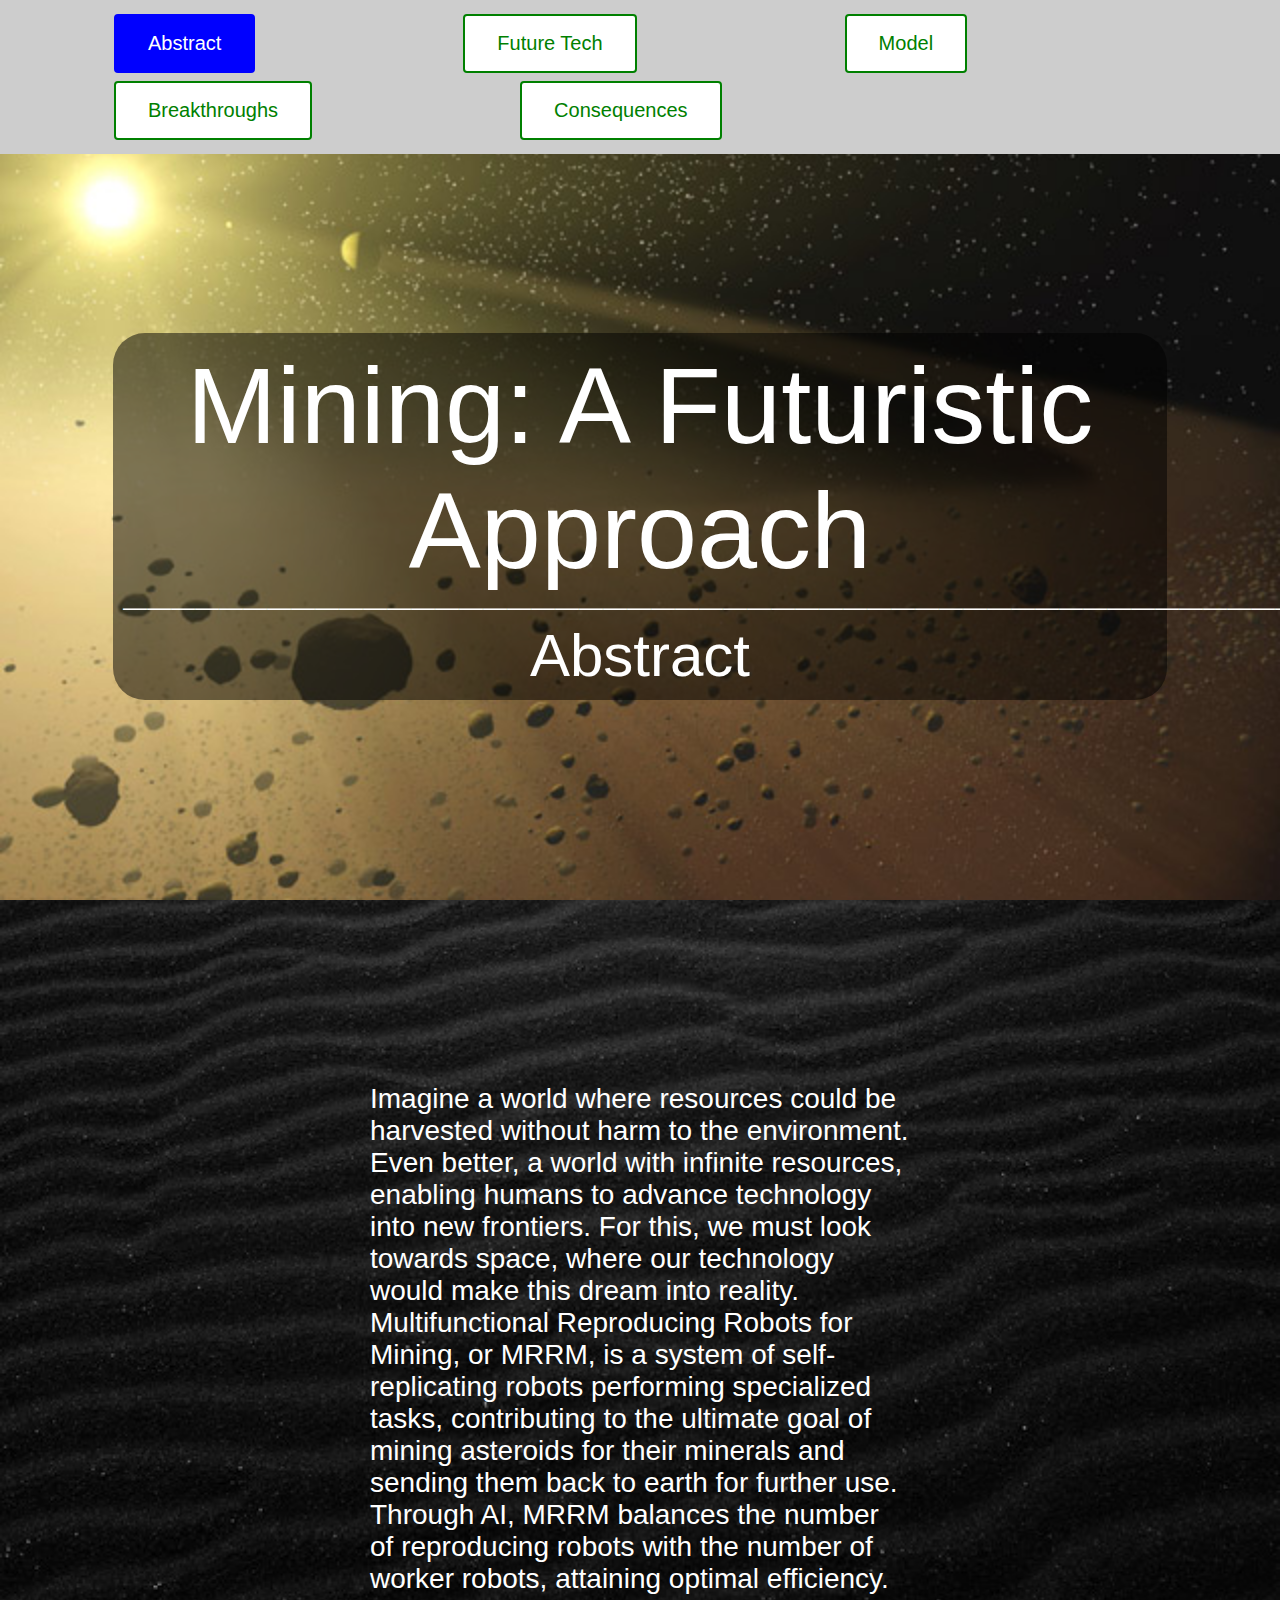
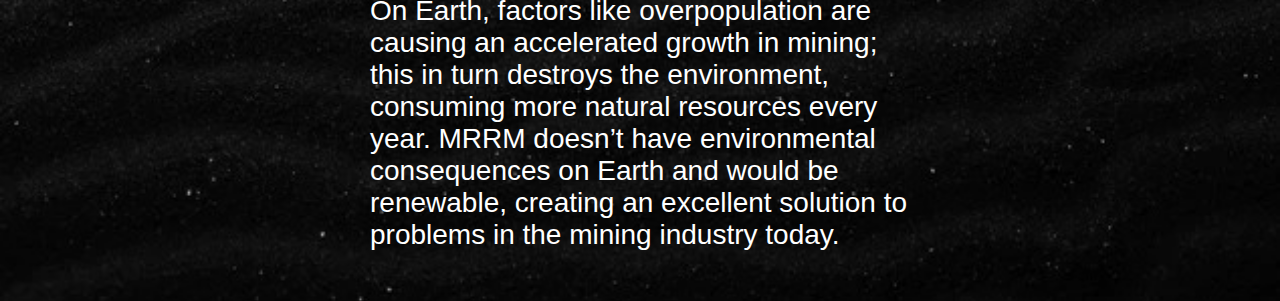
==== abstract.html @ e3690b12 "Update abstract.html" ====
<!DOCTYPE html>
<html>

<head>
  <meta charset="utf-8" />
  <link rel="icon" href="./favicon.png" type="image/png" sizes="16x16">
  <style>
    * {
      box-sizing: border-box;
      margin: 0;
      font-family: "Segoe UI Light", sans-serif;
    }

    .button {
      background-color: white;
      color: green;
      border: 2px solid green;
      text-align: center;
      font-size: 20px;
      transition-duration: 0.8s;
      padding: 16px 32px;
      float: left;
      border-radius: 4px;
      margin: 4px 104px;
    }

    .button:hover {
      background-color: green;
      color: white;
      cursor: pointer;
      box-shadow: 0 12px 16px 0 rgba(0, 0, 0, 0.24), 0 17px 50px 0 rgba(0, 0, 0, 0.19);
      border-radius: 16px;
    }

    .button:active {
      border: 2px solid black;
      background-color: black;
    }

    .title {
      font-family: "Segoe UI Black", sans-serif;
      font-size: 108px;
    }

    .bbbg {
      margin: 113px;
      background-color: rgba(0, 0, 0, 0.5);
      border-radius: 32px;
      padding: 10px;
    }

    .button:active:after {
      border: 2px solid green;
    }

    .button-show {
      background-color: blue;
      color: white;
      border: 2px solid blue;
      text-align: center;
      font-size: 20px;
      padding: 16px 32px;
      float: left;
      border-radius: 4px;
      margin: 4px 104px;
    }

    .header {
      background-position: center center;
      background-size: cover;
      background-image: url('./asteroid.jpg');
      background-repeat: no-repeat;
      background-attachment: fixed;
      padding: 220px 0px;
      text-align: center;
      color: white;
    }

    .subheader {
      font-size: 60px;
    }

    .paragraphline {
      font-size: 24px;
    }

    .navbar {
      overflow: hidden;
      padding: 10px;
      background: #CDCDCD;
      position: fixed;
      top: 0;
      width: 100%;
    }

    .imgbox {
      color: rgb(38, 119, 13);
      border: 2px dashed rgb(38, 119, 13);
      border-radius: 8px;
      font-size: 20px;
      font-family: "Segoe UI";
      font-style: italic;
      text-align: center;
      padding: 10px;
      background: rgba(38, 119, 13, 0.1);
    }

    body {
      background: url('./bg.jpg') no-repeat center;
      background-size: cover;
    }

    div.column1 {
      float: left;
      width: 50%;
      padding: 50px;
      font-size: 28px;
      background-color: rgba(255, 255, 255, 0);
      color: white;
    }

    div.column2 {
      float: left;
      width: 25%;
      padding: 10px;
    }

    .largetext {
      font-family: "Segoe UI Semibold", sans-serif;
      font-size: 60px;
      text-align: center;
      border: 2px solid rgba(0, 132, 255);
      border-radius: 32px;
      color: rgba(0, 132, 255);
      padding: 10px;
      background-color: rgba(0, 132, 255, 0.1);
    }
  </style>
  <title>
    MRRM Overview
  </title>
</head>

<body>
  <div class="navbar">
    <a href="./abstract.html"><button class="button-show">Abstract</button></a>
    <a href="./future-tech.html"><button class="button">Future Tech</button></a>
    <a href="./model.html"><button class="button">Model</button></a>
    <a href="./breakthroughs.html"><button class="button">Breakthroughs</button></a>
    <a href="./consequences.html"><button class="button">Consequences</button></a>
  </div>
  <div class="header">
    <div class="bbbg">
      <p class="title">
        Mining: A Futuristic Approach
      </p>
      <p class="paragraphline">———————————————————————————————————————————————————————————————————</p>
      <p class="subheader">Abstract</p>
    </div>
  </div>
  <div class="background">
    <div class="column2">

    </div>

    <div class="column1">
      Imagine a world where resources could be harvested without harm to the environment. Even better, a world with
      infinite resources, enabling humans to advance technology into new frontiers. For this, we must look towards
      space, where our technology would make this dream into reality. Multifunctional Reproducing Robots for Mining, or
      MRRM, is a system of self-replicating robots performing specialized tasks, contributing to the ultimate goal of
      mining asteroids for their minerals and sending them back to earth for further use. Through AI, MRRM balances the
      number of reproducing robots with the number of worker robots, attaining optimal efficiency. On Earth, factors
      like overpopulation are causing an accelerated growth in mining; this in turn destroys the environment, consuming
      more natural resources every year. MRRM doesn’t have environmental consequences on Earth and would be renewable,
      creating an excellent solution to problems in the mining industry today.
    </div>
    <div class="column2">

    </div>
  </div>
</body>

</html>
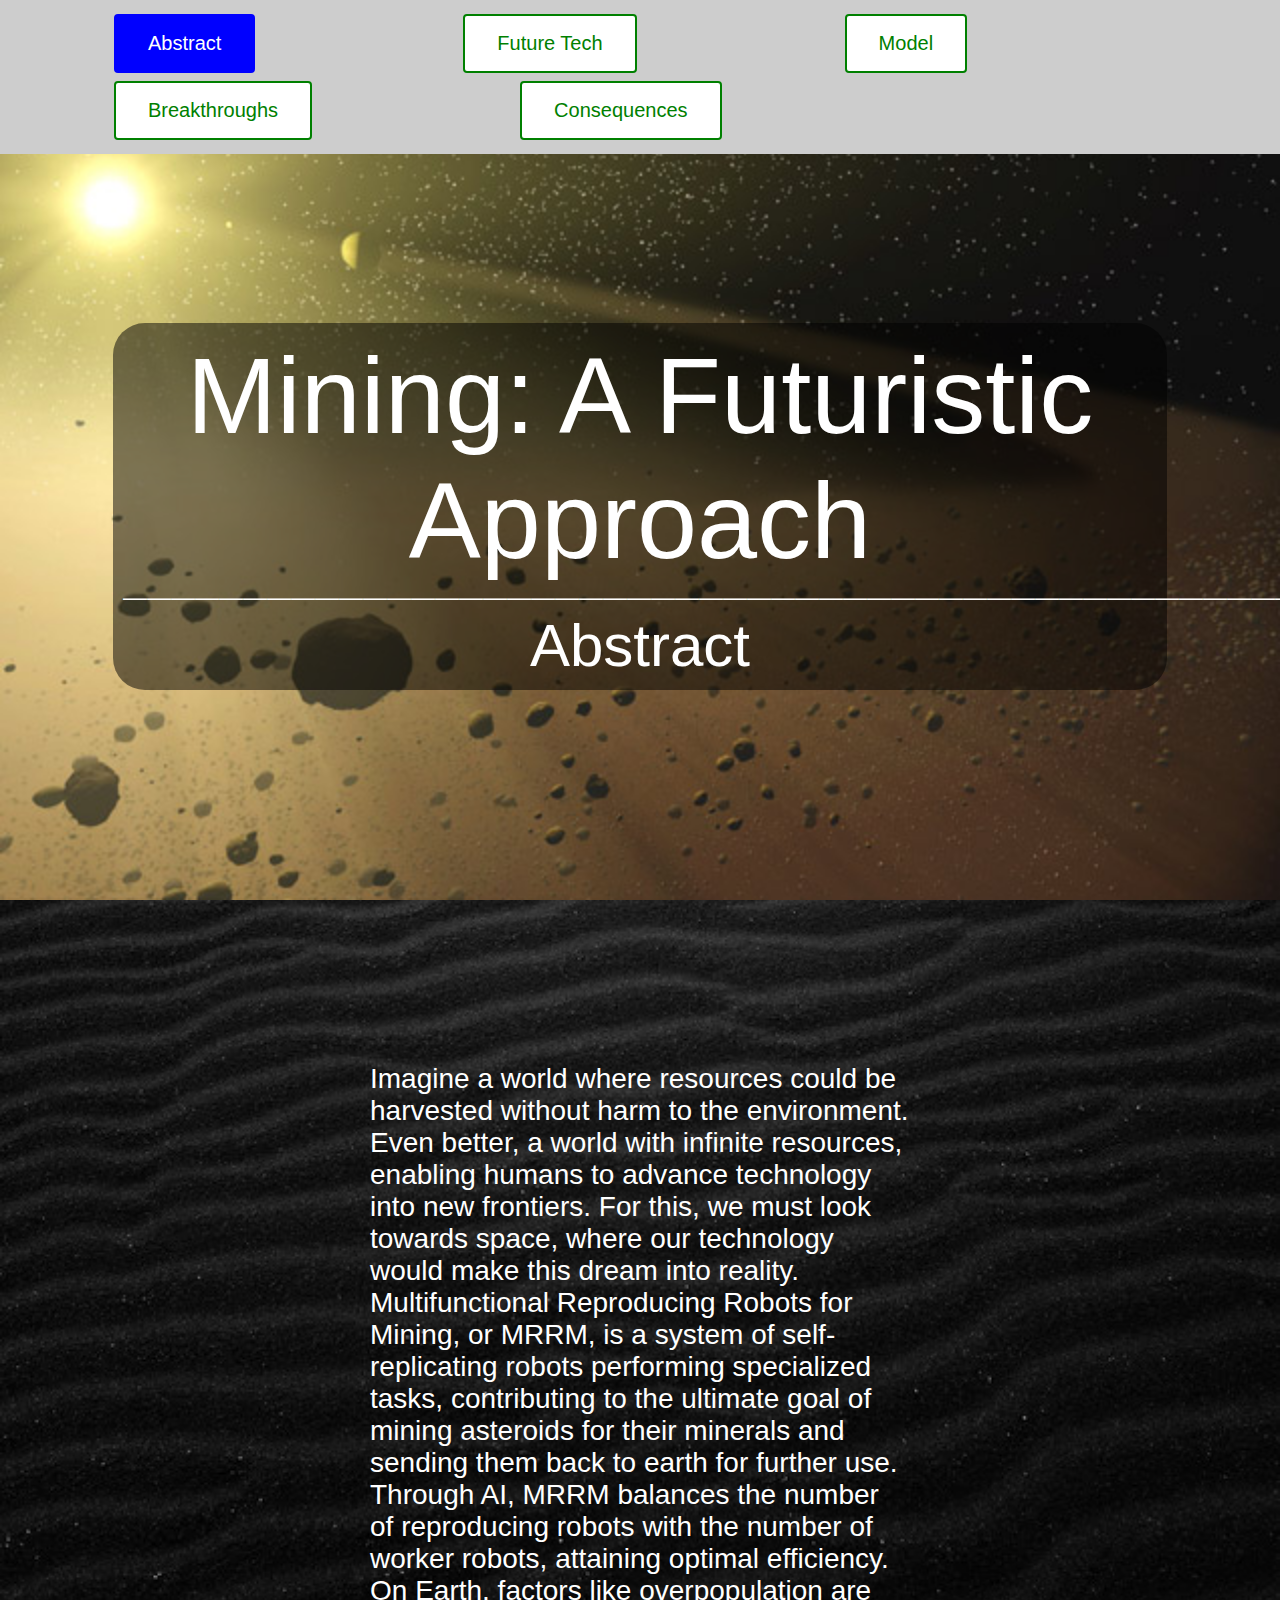
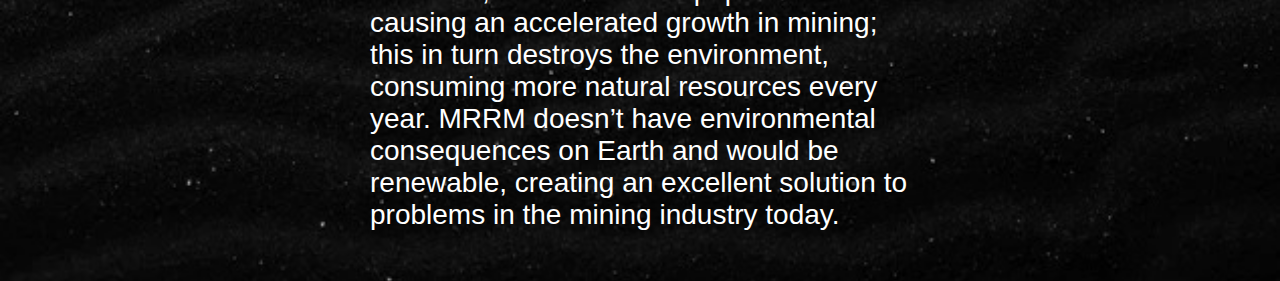
==== commit 29c8df0f: "Update abstract.html" ====
--- a/abstract.html
+++ b/abstract.html
@@ -71,7 +71,7 @@
       background-image: url('./asteroid.jpg');
       background-repeat: no-repeat;
       background-attachment: fixed;
-      padding: 220px 0px;
+      padding: 210px 0px;
       text-align: center;
       color: white;
     }
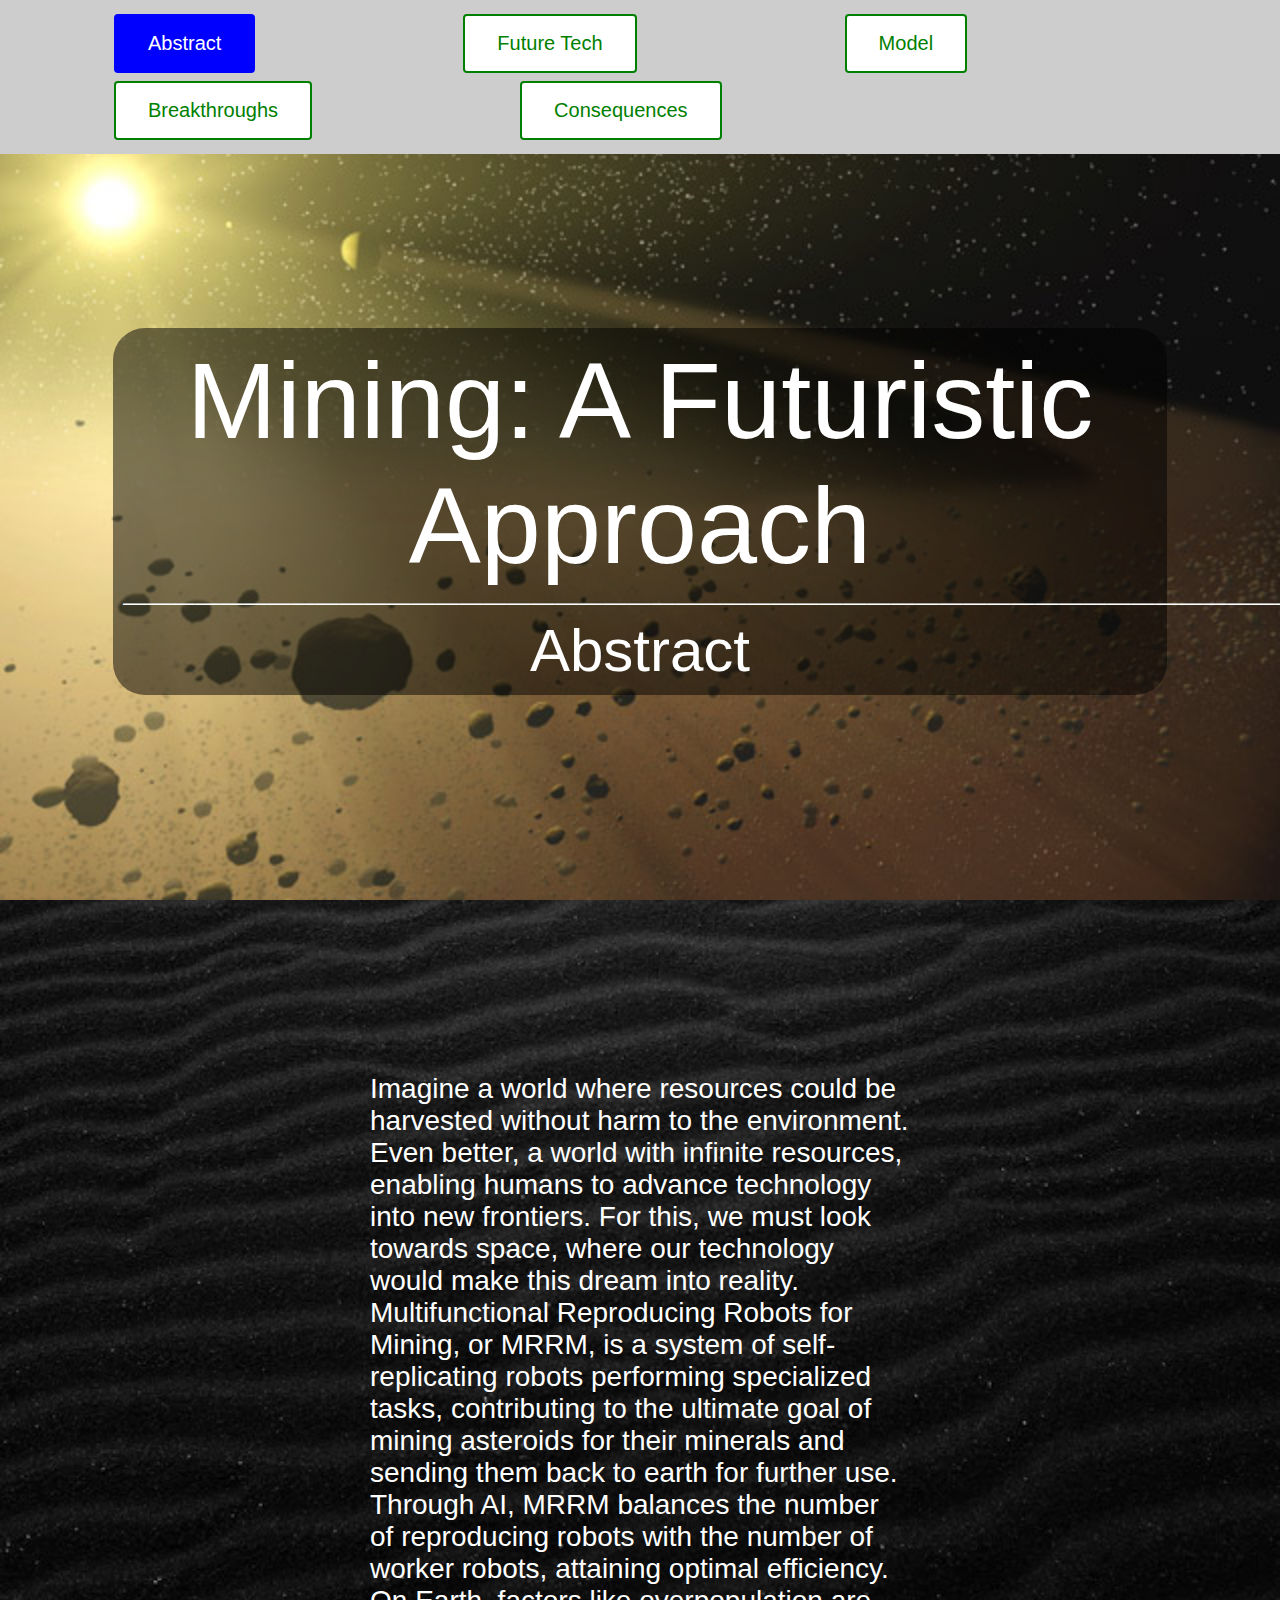
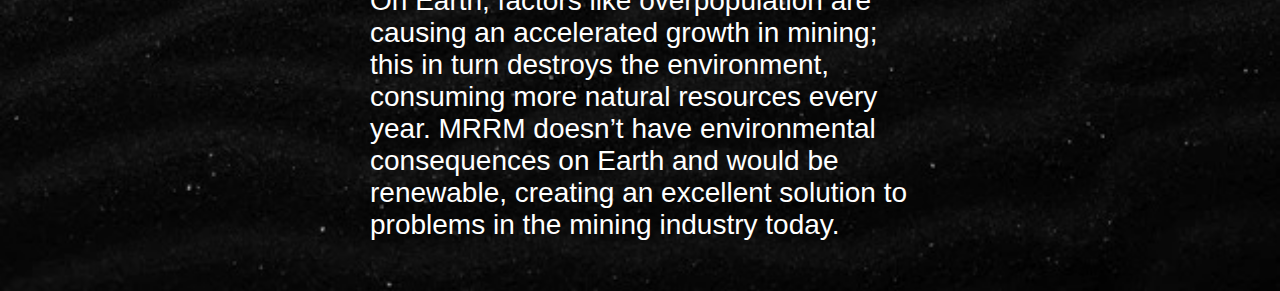
==== commit bdb0eb0b: "Update abstract.html" ====
--- a/abstract.html
+++ b/abstract.html
@@ -71,7 +71,7 @@
       background-image: url('./asteroid.jpg');
       background-repeat: no-repeat;
       background-attachment: fixed;
-      padding: 210px 0px;
+      padding: 215px 0px;
       text-align: center;
       color: white;
     }
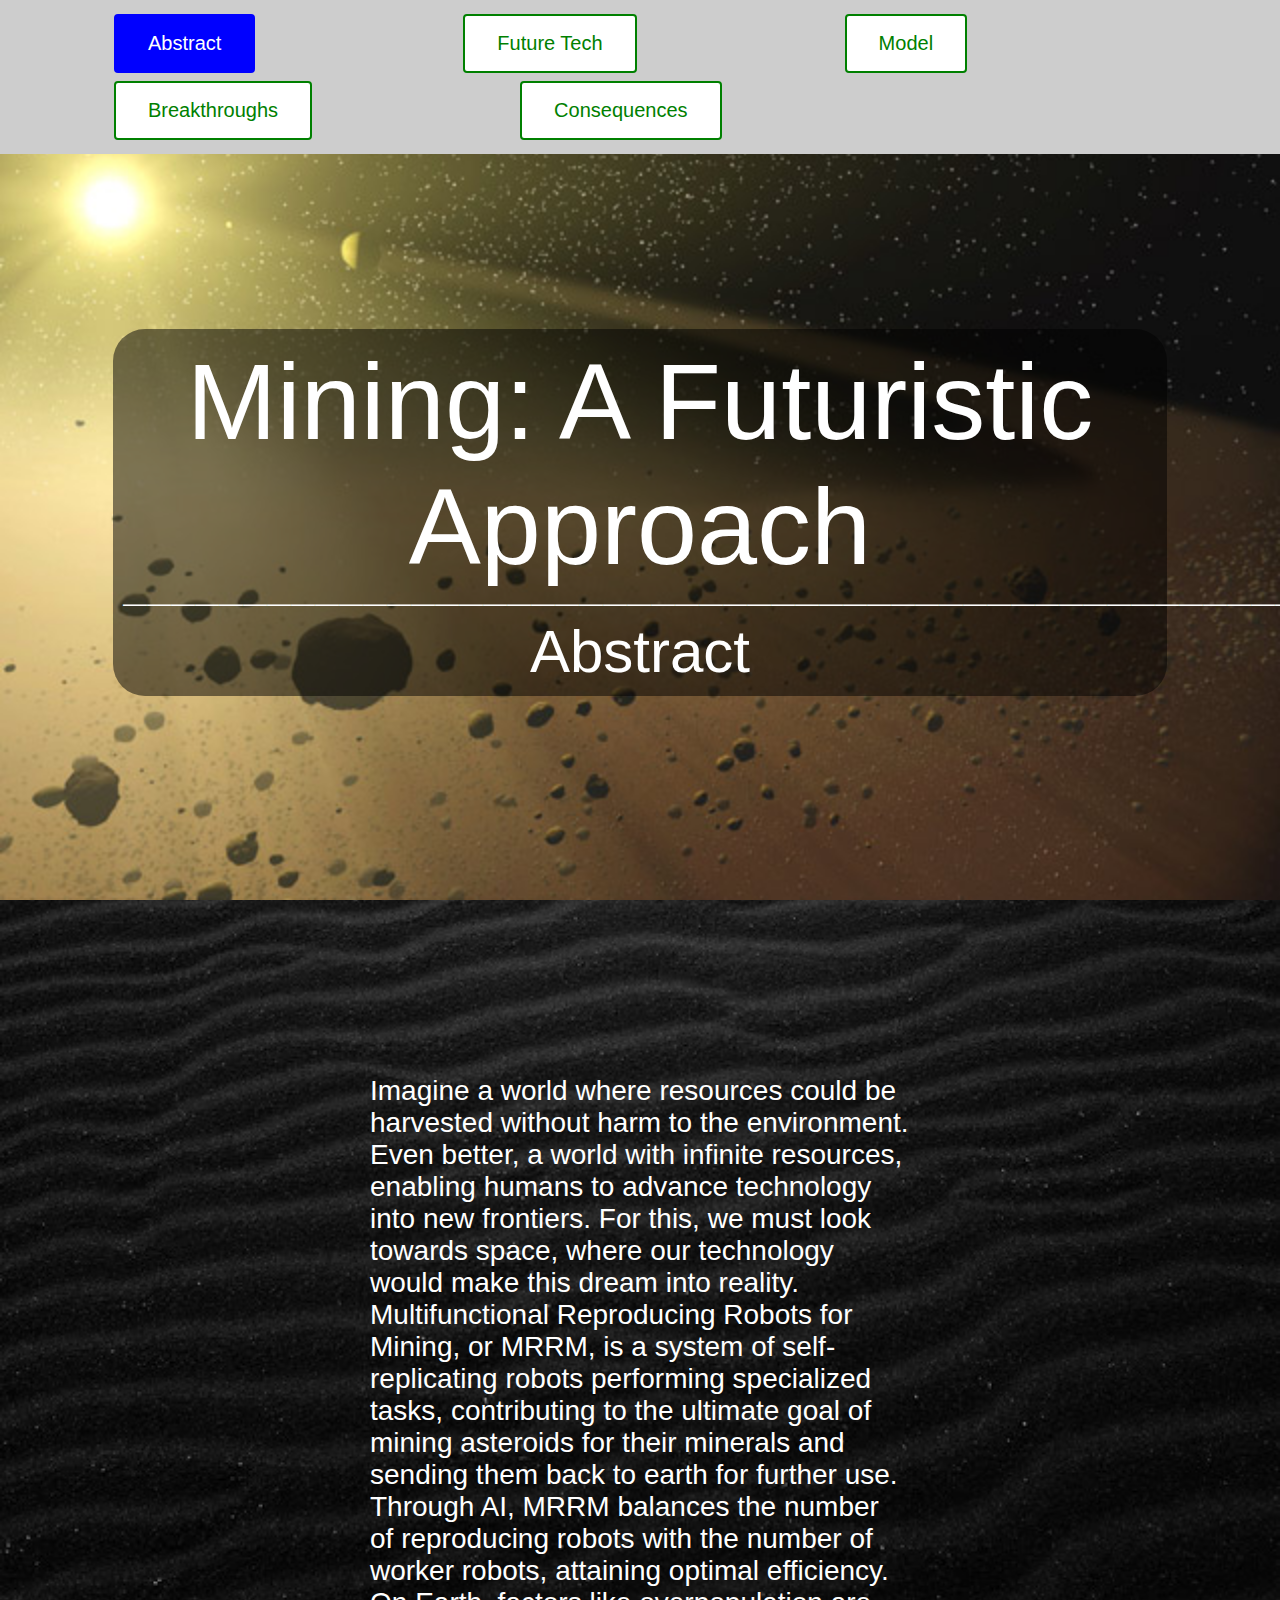
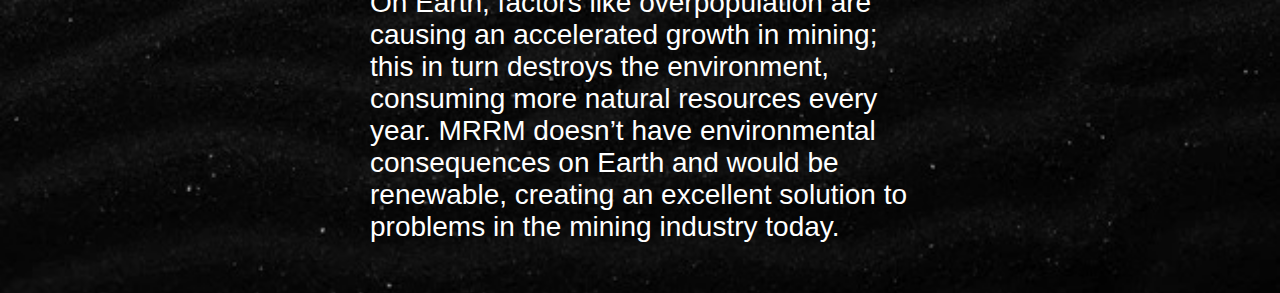
==== commit bab2d1bc: "Update abstract.html" ====
--- a/abstract.html
+++ b/abstract.html
@@ -71,7 +71,7 @@
       background-image: url('./asteroid.jpg');
       background-repeat: no-repeat;
       background-attachment: fixed;
-      padding: 215px 0px;
+      padding: 216px 0px;
       text-align: center;
       color: white;
     }
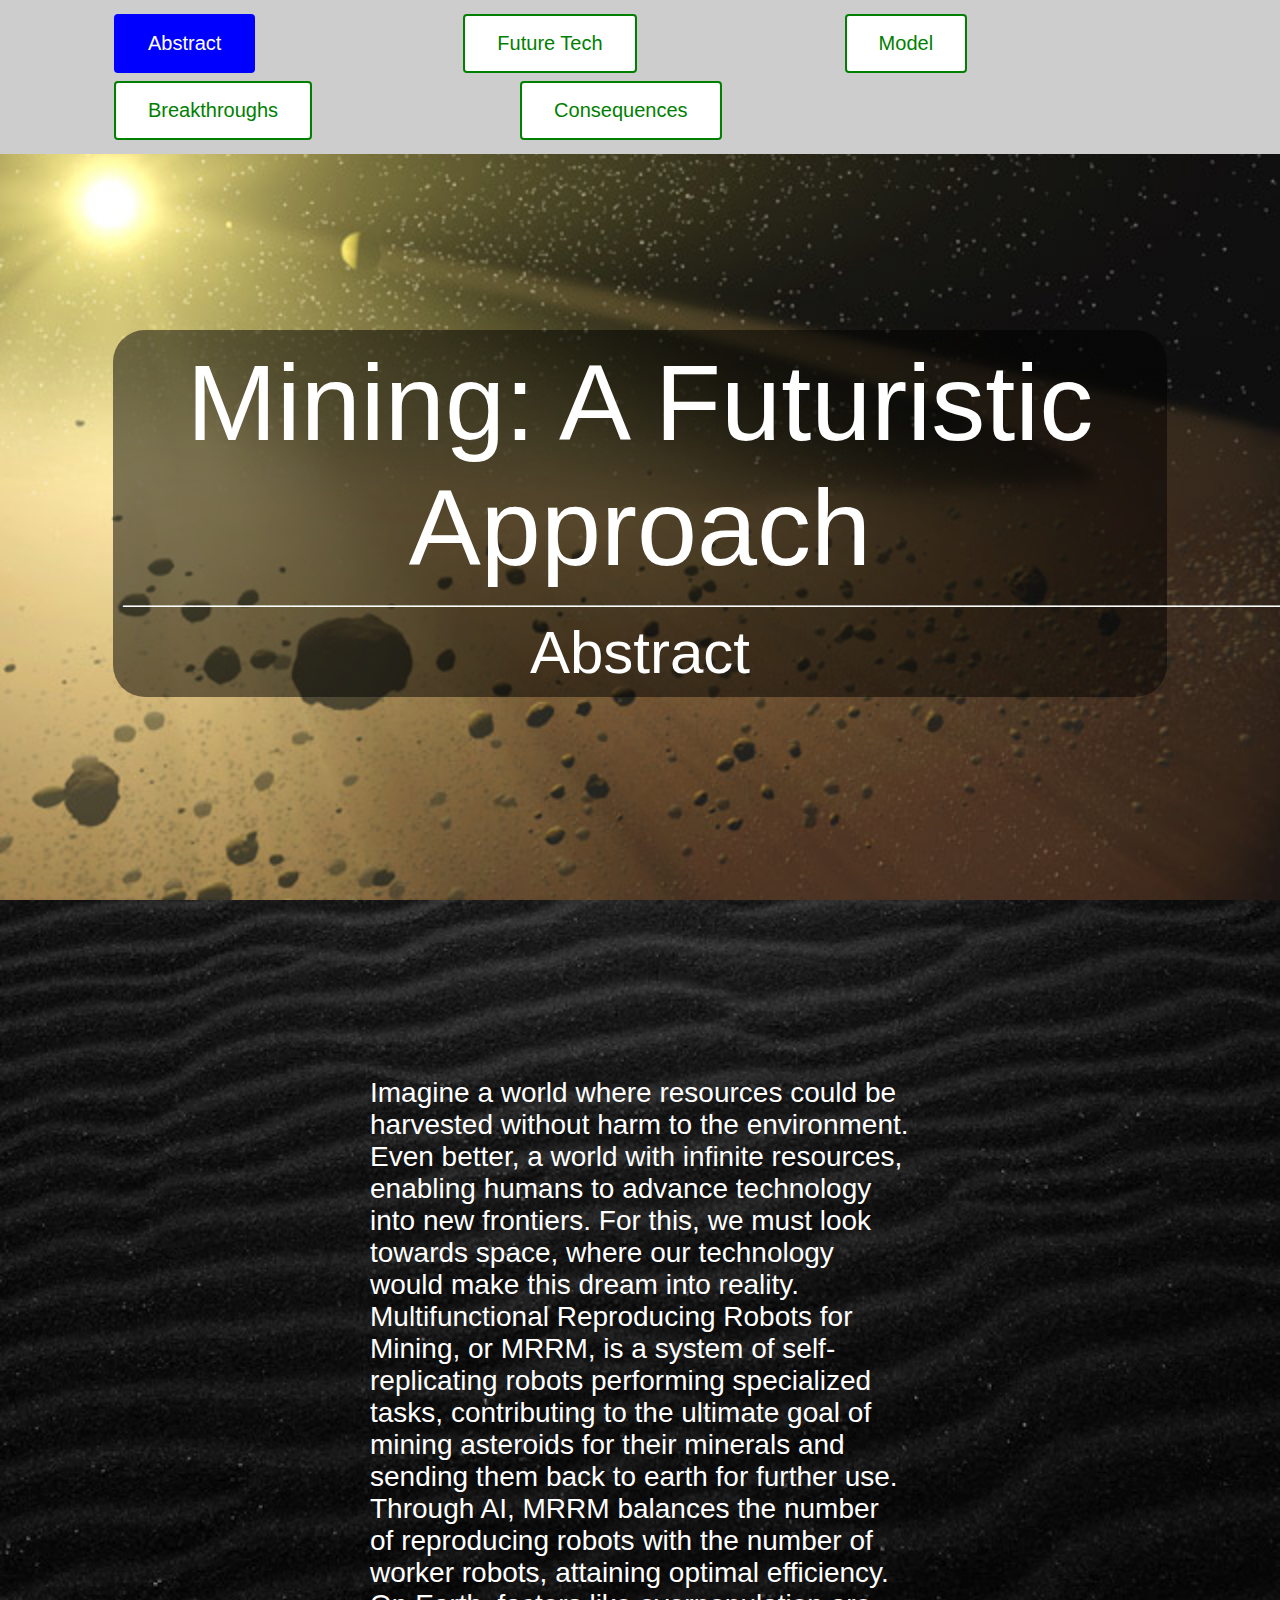
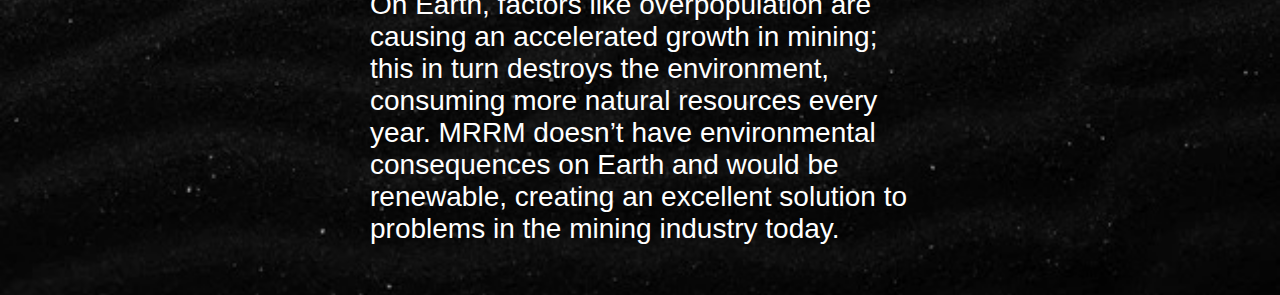
==== commit fe132cad: "Update abstract.html" ====
--- a/abstract.html
+++ b/abstract.html
@@ -71,7 +71,7 @@
       background-image: url('./asteroid.jpg');
       background-repeat: no-repeat;
       background-attachment: fixed;
-      padding: 216px 0px;
+      padding: 217px 0px;
       text-align: center;
       color: white;
     }
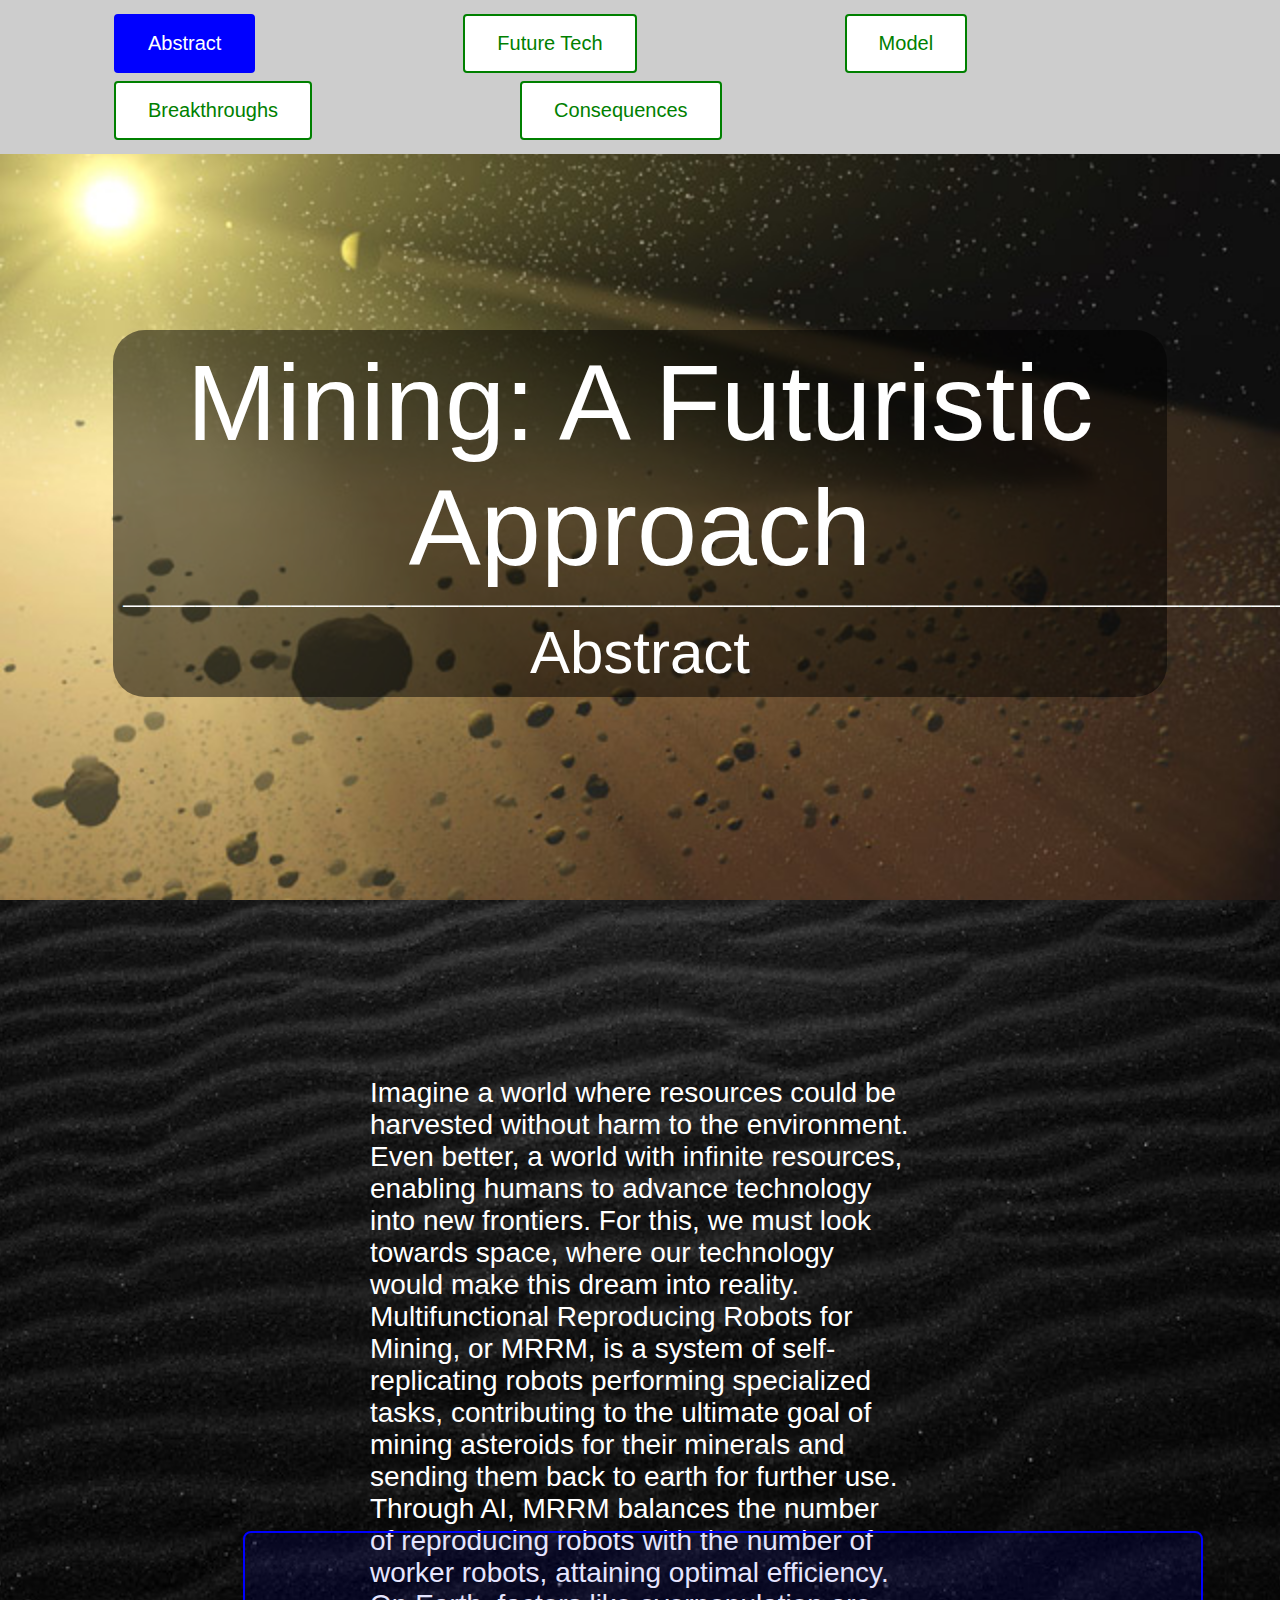
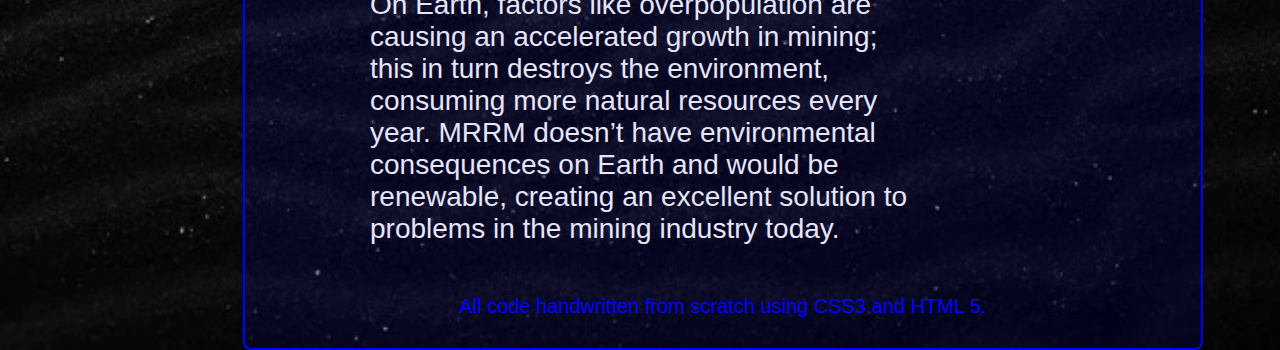
==== commit 4e9451c1: "Coding" ====
--- a/abstract.html
+++ b/abstract.html
@@ -134,6 +134,19 @@
       color: rgba(0, 132, 255);
       padding: 10px;
       background-color: rgba(0, 132, 255, 0.1);
+    }
+
+    .note {
+      font-size: 20px;
+      text-align: center;
+      border: 2px solid blue;
+      border-radius: 8px;
+      color: blue;
+      padding: 30px;
+      background-color: rgba(0, 0, 255, 0.1);
+      position: relative;
+      left: 243px;
+      width: 75%;
     }
   </style>
   <title>
@@ -178,6 +191,10 @@
 
     </div>
   </div>
+  <br></br><br></br><br></br><br></br><br></br><br></br><br></br><br></br><br></br><br></br><br></br><br></br><br></br><br></br>
+  <div class="note">
+    All code handwritten from scratch using CSS3 and HTML 5.
+  </div>
 </body>
 
-</html>
+</html>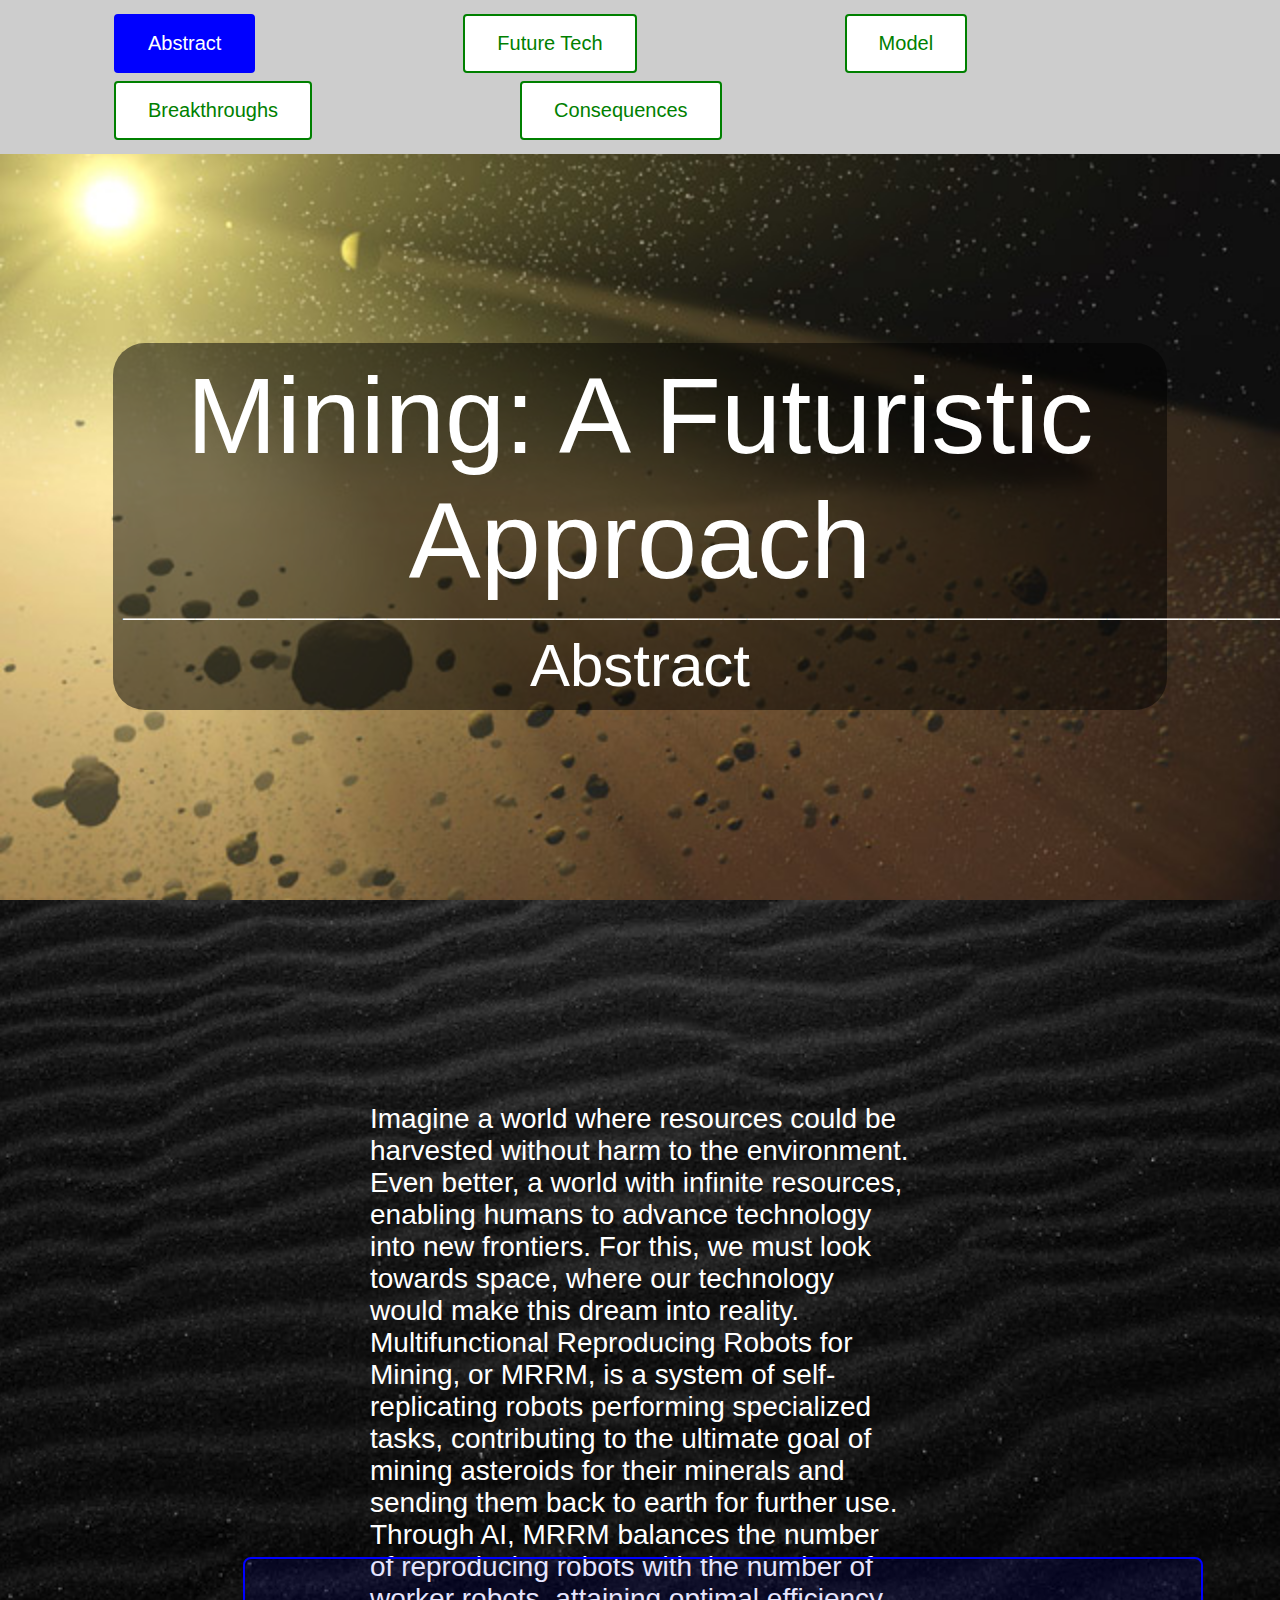
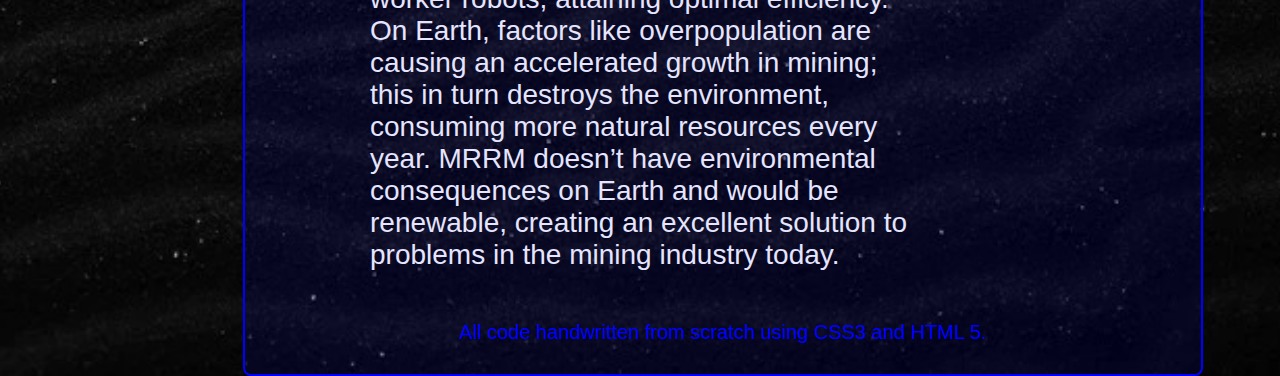
==== commit 7aed325f: "Update abstract.html" ====
--- a/abstract.html
+++ b/abstract.html
@@ -71,7 +71,7 @@
       background-image: url('./asteroid.jpg');
       background-repeat: no-repeat;
       background-attachment: fixed;
-      padding: 217px 0px;
+      padding: 230px 0px;
       text-align: center;
       color: white;
     }
@@ -197,4 +197,4 @@
   </div>
 </body>
 
-</html>+</html>
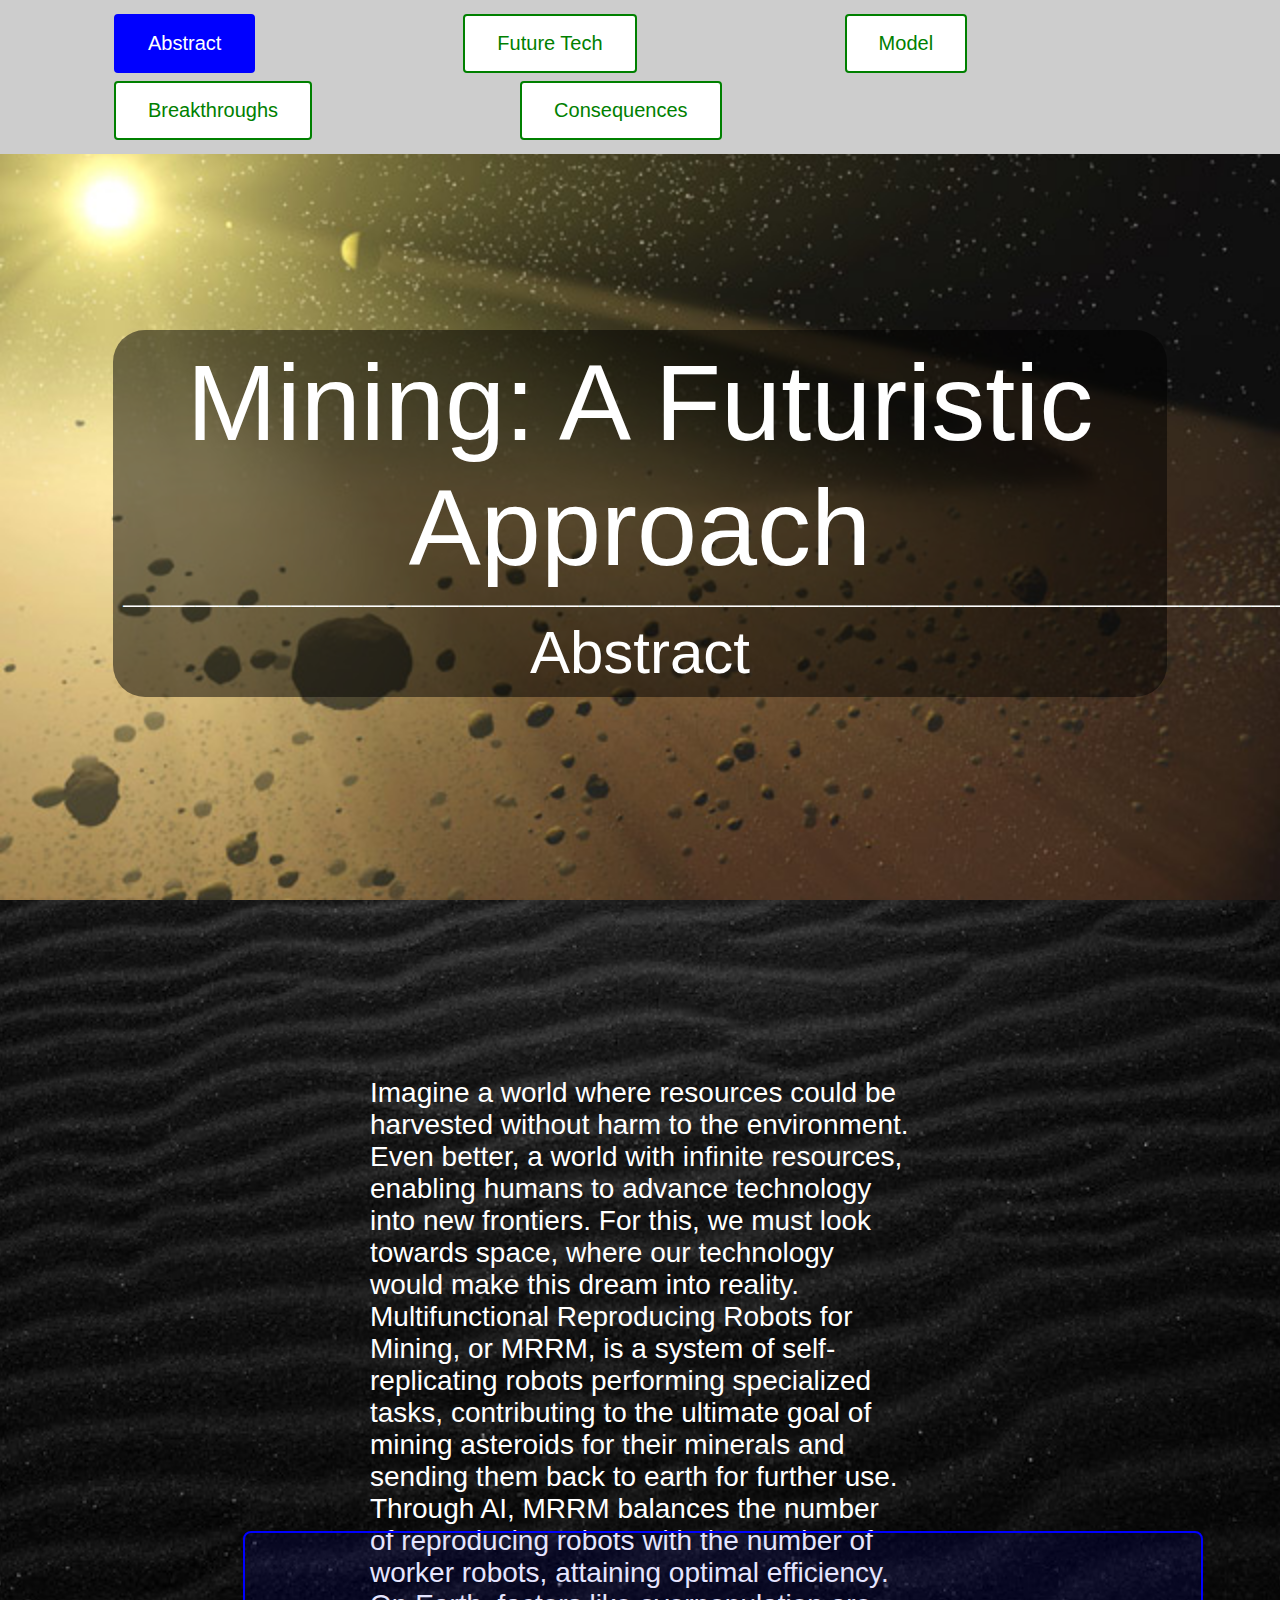
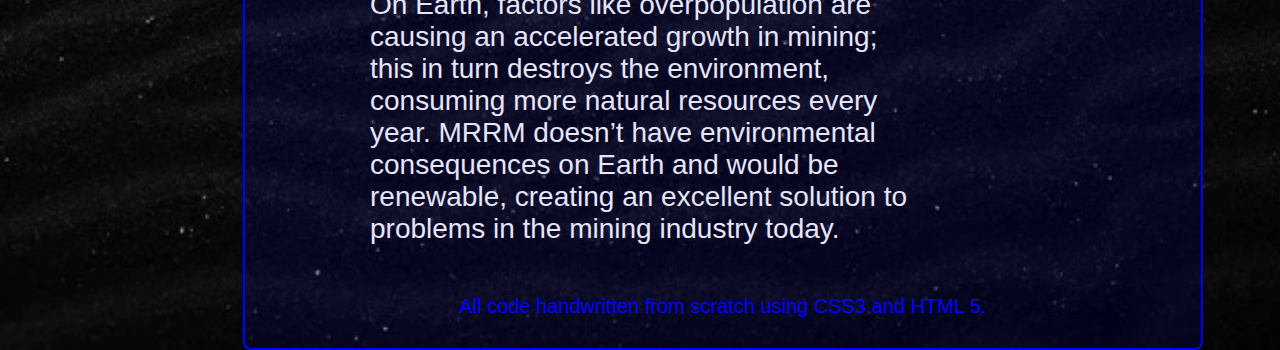
==== commit aa417081: "Update abstract.html" ====
--- a/abstract.html
+++ b/abstract.html
@@ -71,7 +71,7 @@
       background-image: url('./asteroid.jpg');
       background-repeat: no-repeat;
       background-attachment: fixed;
-      padding: 230px 0px;
+      padding: 217px 0px;
       text-align: center;
       color: white;
     }
